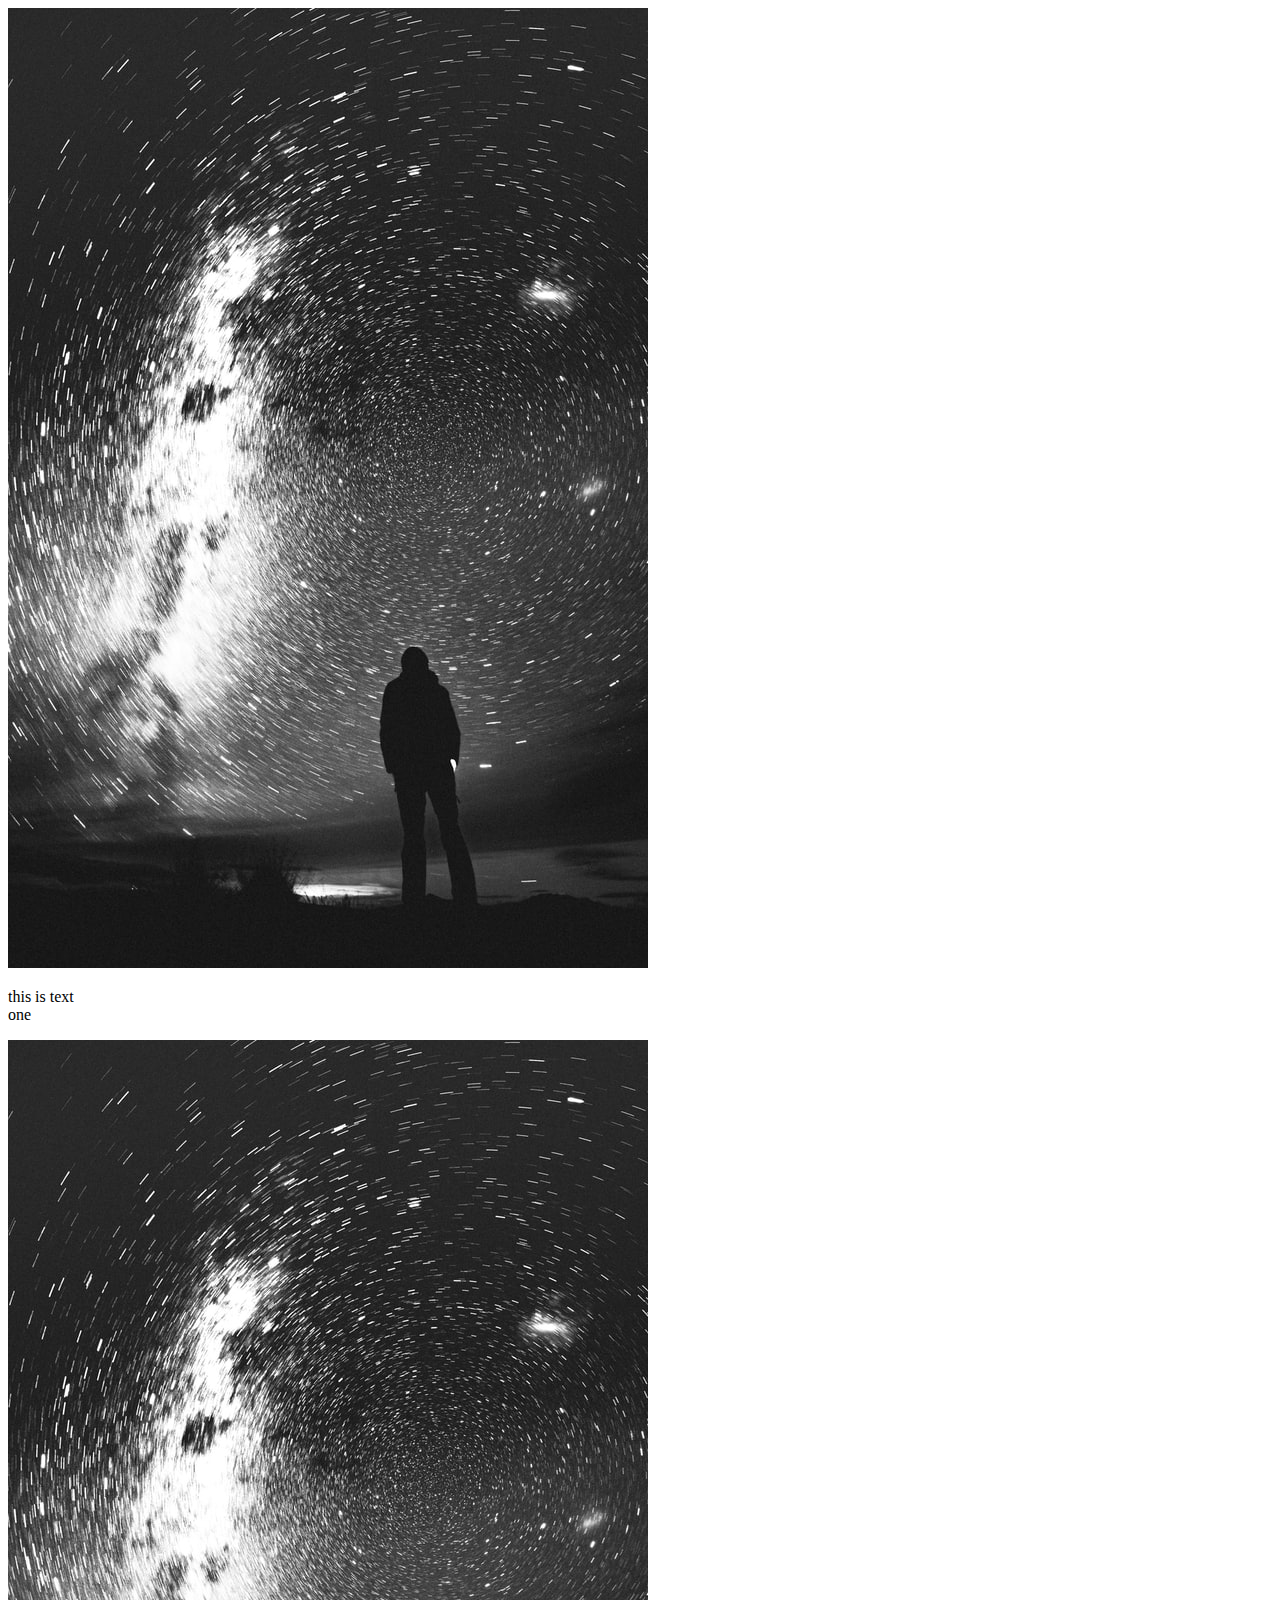
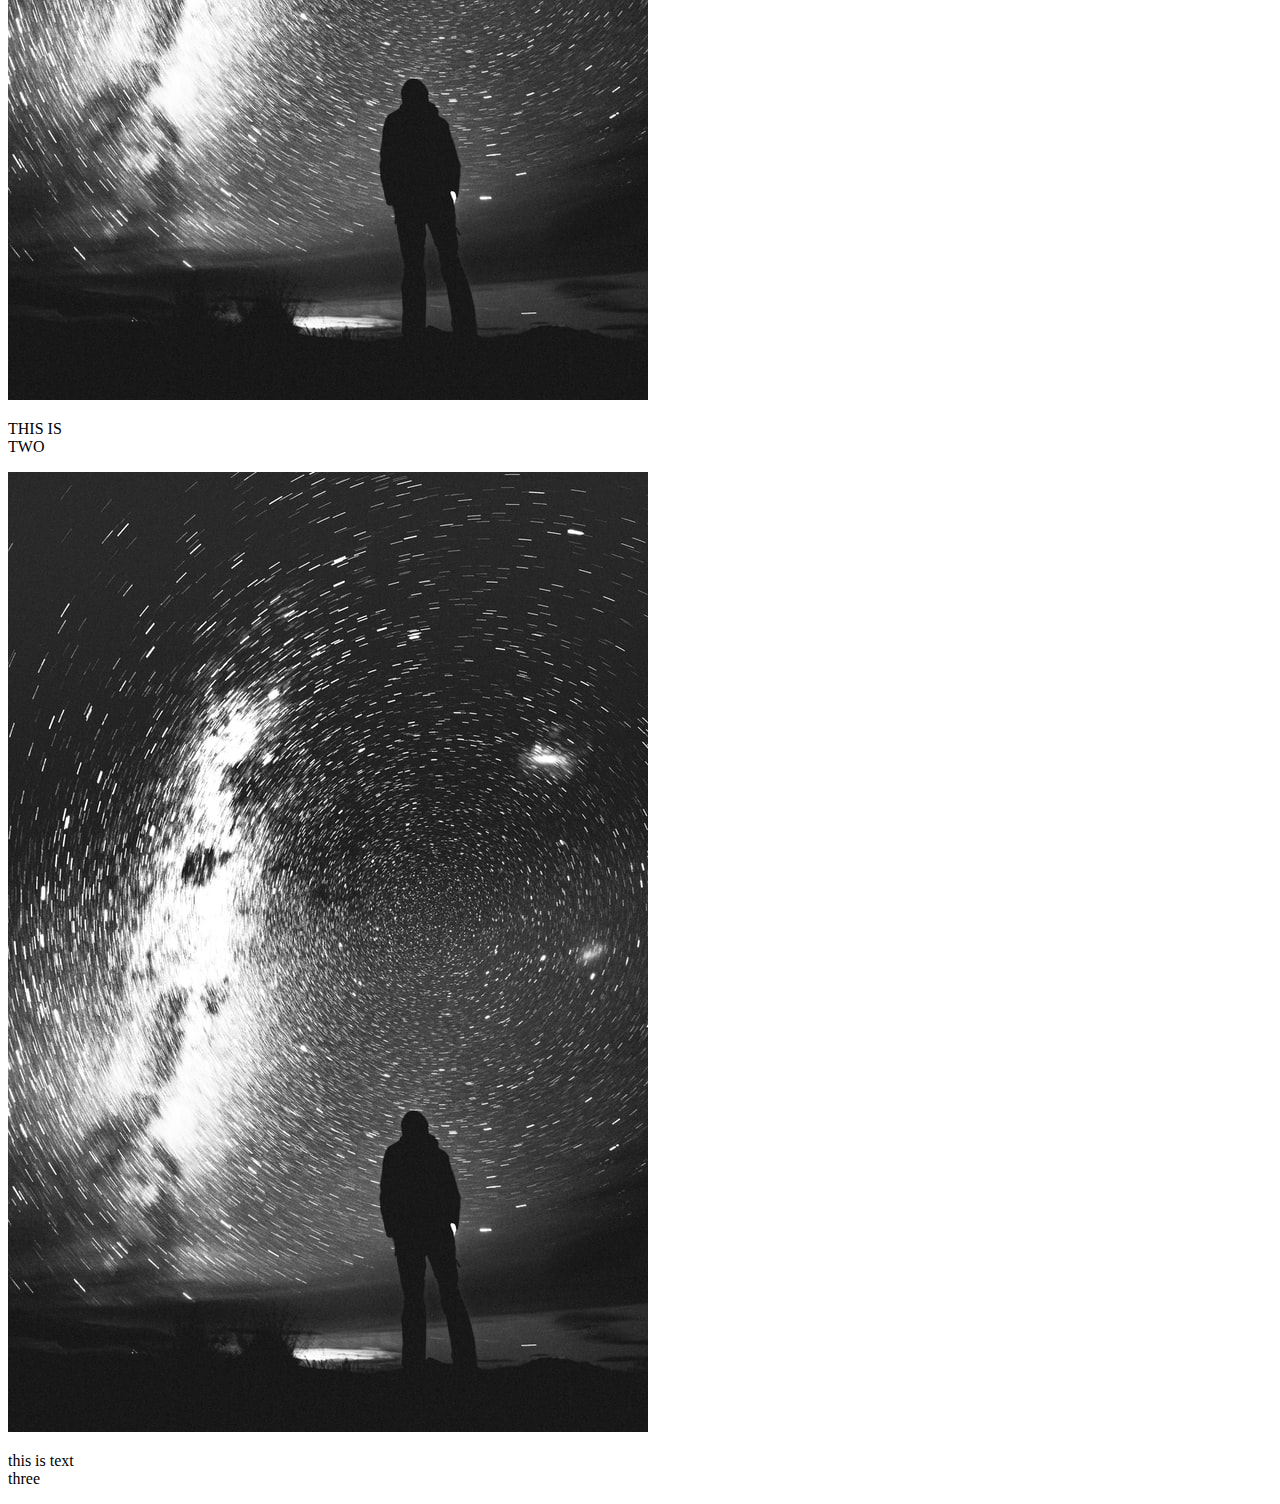
==== index.html @ 27352620 "basic stlye use carousel" ====
<!DOCTYPE html>
<html lang="en">
<head>
  
    <link href="https://cdn.jsdelivr.net/npm/bootstrap@5.0.0-beta2/dist/css/bootstrap.min.css" rel="stylesheet" integrity="sha384-BmbxuPwQa2lc/FVzBcNJ7UAyJxM6wuqIj61tLrc4wSX0szH/Ev+nYRRuWlolflfl" crossorigin="anonymous">
   <link rel="stylesheet" href= "styles/styles.css">
    <title>Document</title>
</head>
<body>

    <div>
        <div id="carouselExampleSlidesOnly" class="carousel slide" data-bs-ride="carousel">
            <div class="carousel-inner">
              <div class="carousel-item active photocontainer">
                <img src="images/marek-piwnicki-aEYV8NlDP-c-unsplash.jpg" class="d-block w-100" alt="...">
               <p>
                   this is text one
               </p> 
              </div>
              <div class="carousel-item photocontainer">
                <img src="images/marek-piwnicki-aEYV8NlDP-c-unsplash.jpg" class="d-block w-100" alt="...">
                <p>
                    THIS IS TWO
                </p>
              </div>
              <div class="carousel-item photocontainer">
                <img src="images/marek-piwnicki-aEYV8NlDP-c-unsplash.jpg" class="d-block w-100" alt="...">
                <p>
                    this is text three
                </p>
              </div>
            </div>
          </div>
    <script src="https://cdn.jsdelivr.net/npm/@popperjs/core@2.6.0/dist/umd/popper.min.js" integrity="sha384-KsvD1yqQ1/1+IA7gi3P0tyJcT3vR+NdBTt13hSJ2lnve8agRGXTTyNaBYmCR/Nwi" crossorigin="anonymous"></script>
<script src="https://cdn.jsdelivr.net/npm/bootstrap@5.0.0-beta2/dist/js/bootstrap.min.js" integrity="sha384-nsg8ua9HAw1y0W1btsyWgBklPnCUAFLuTMS2G72MMONqmOymq585AcH49TLBQObG" crossorigin="anonymous"></script>

    
</body>
</html>
---- styles/styles.css ----
.photocontainer{
    width: 5rem ;
    height: auto;
}
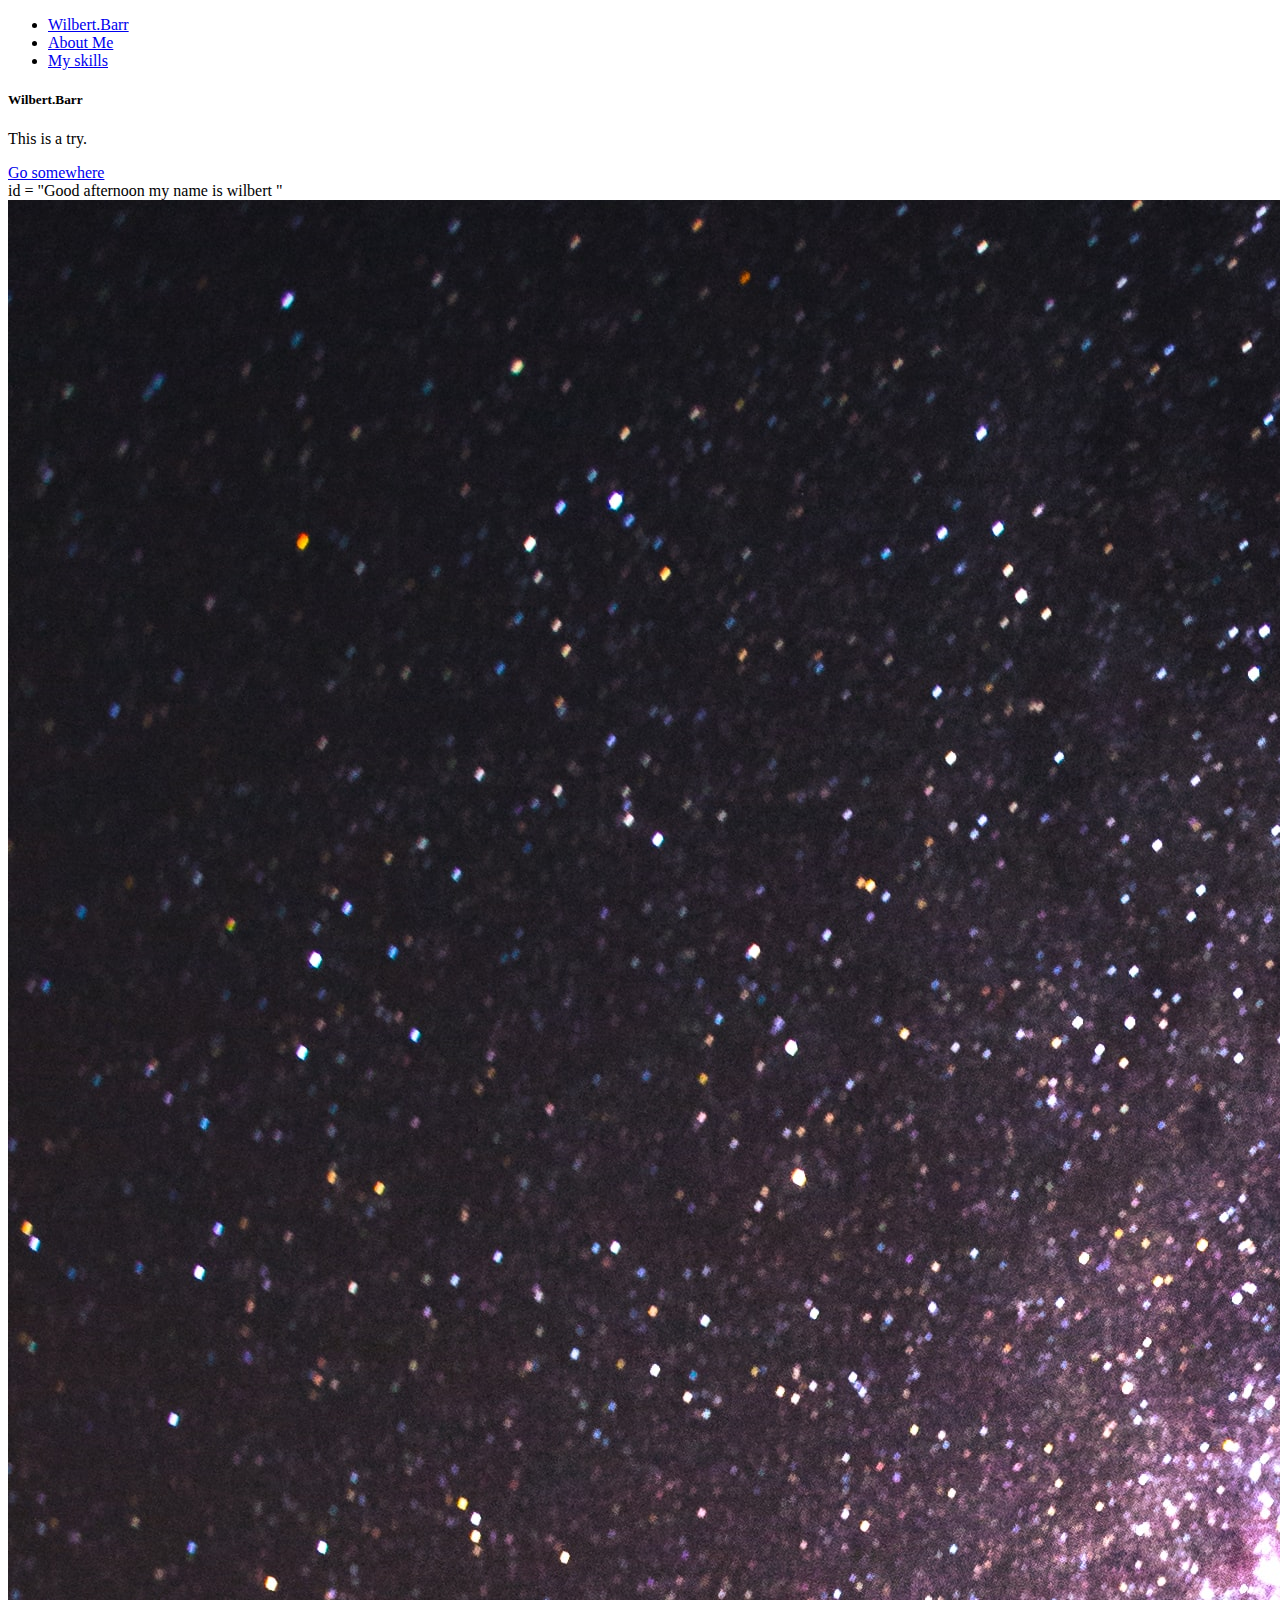
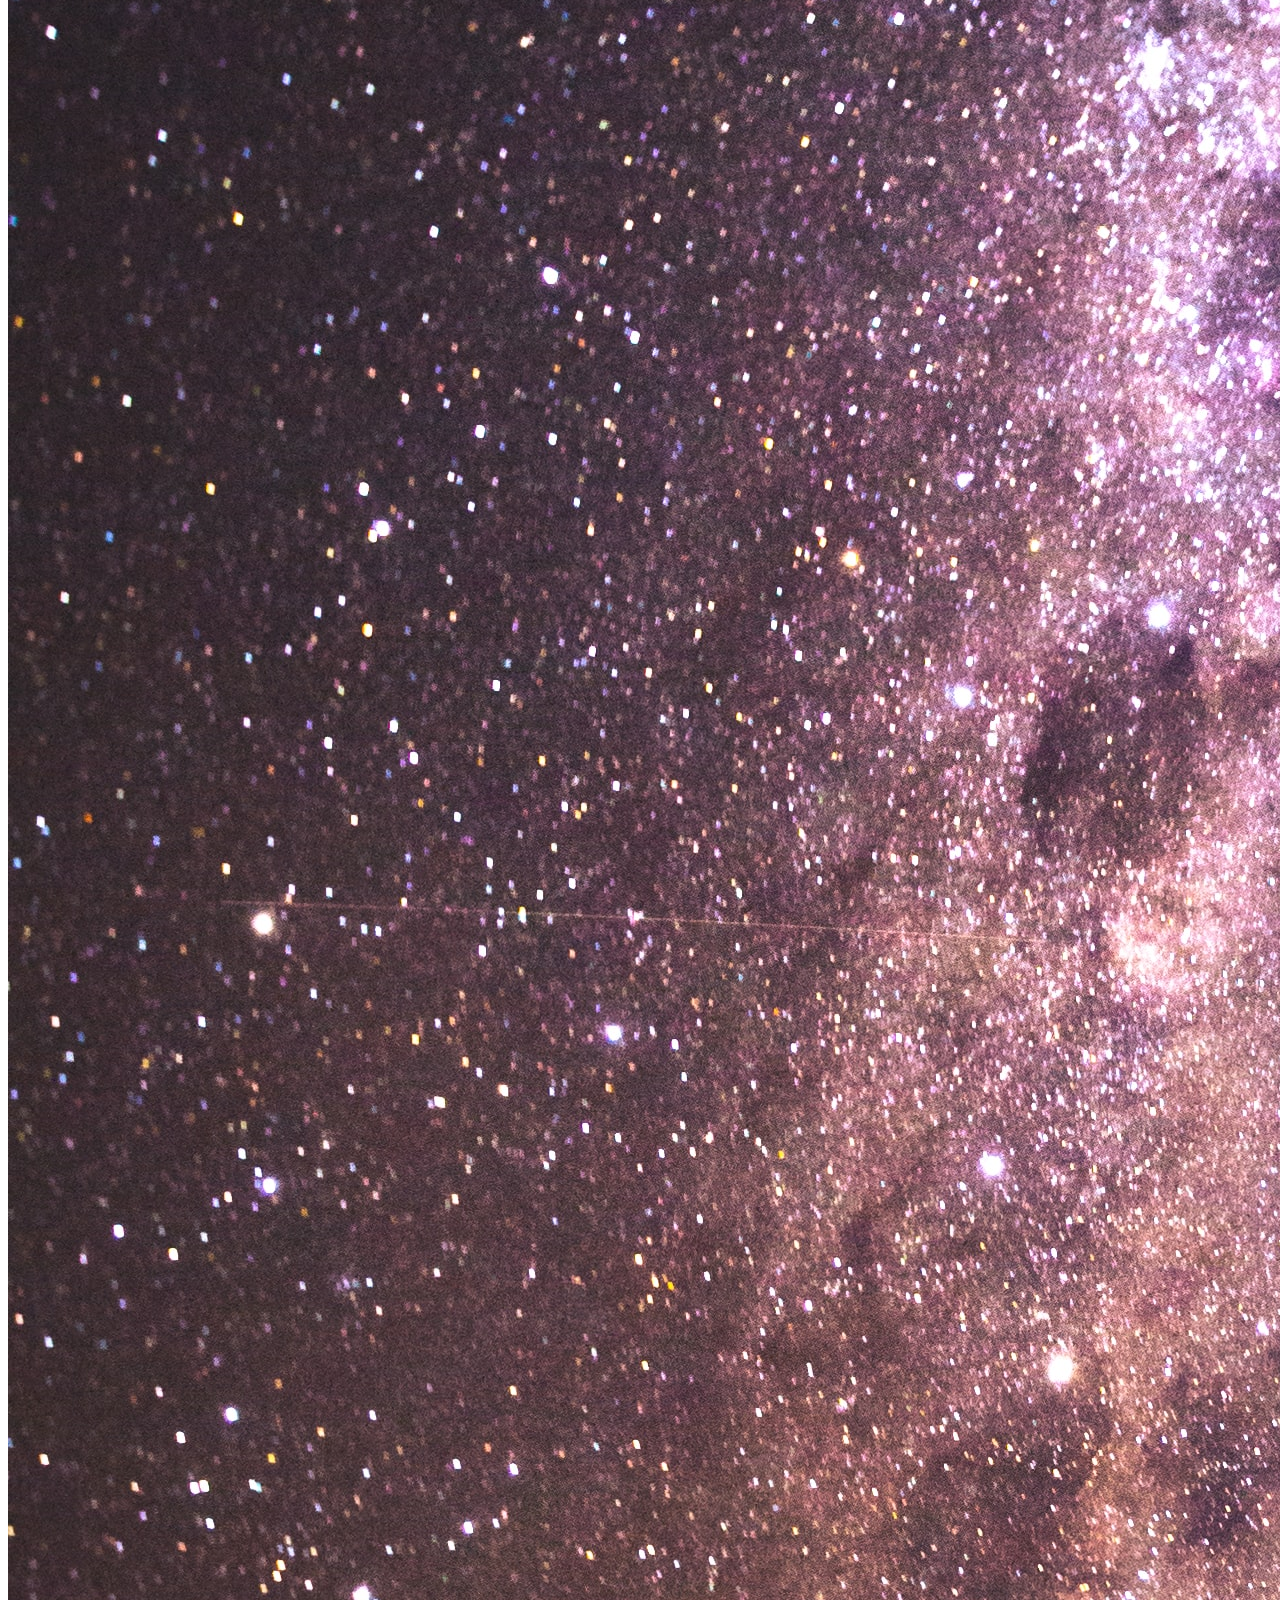
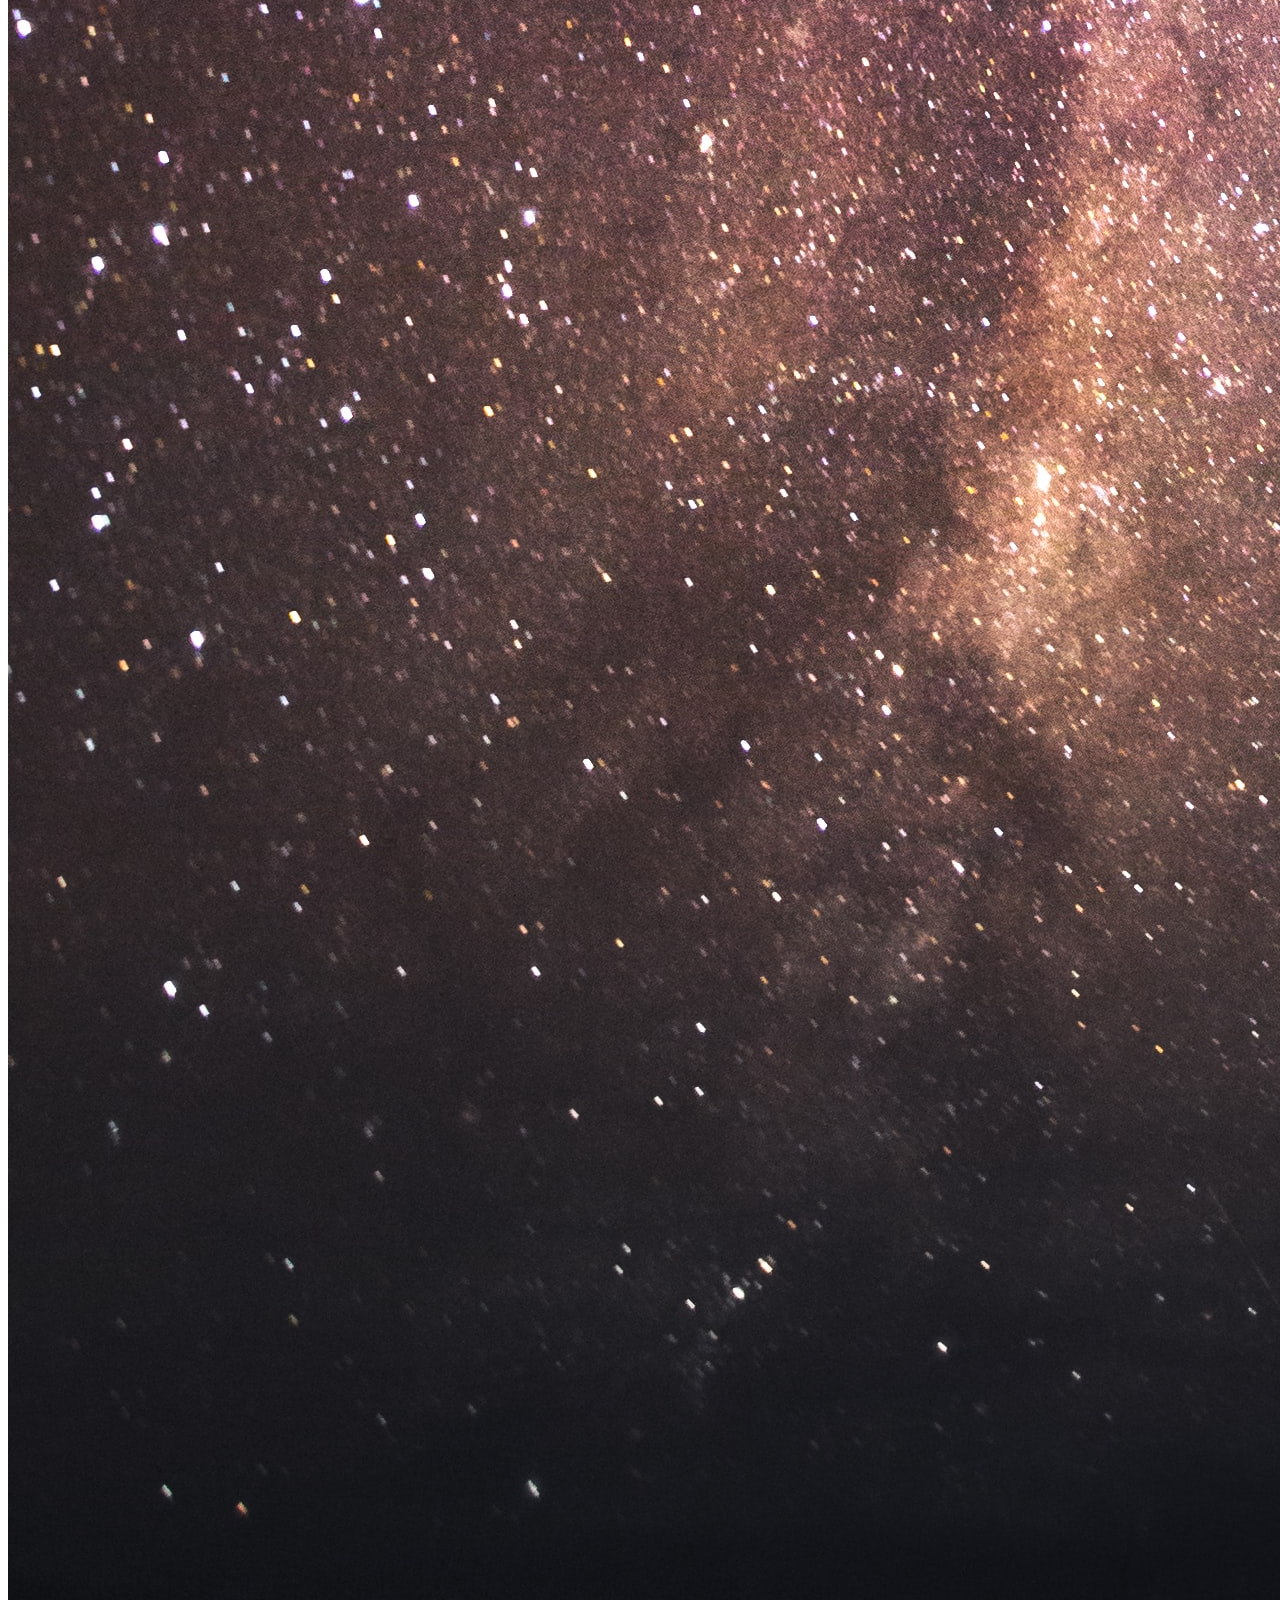
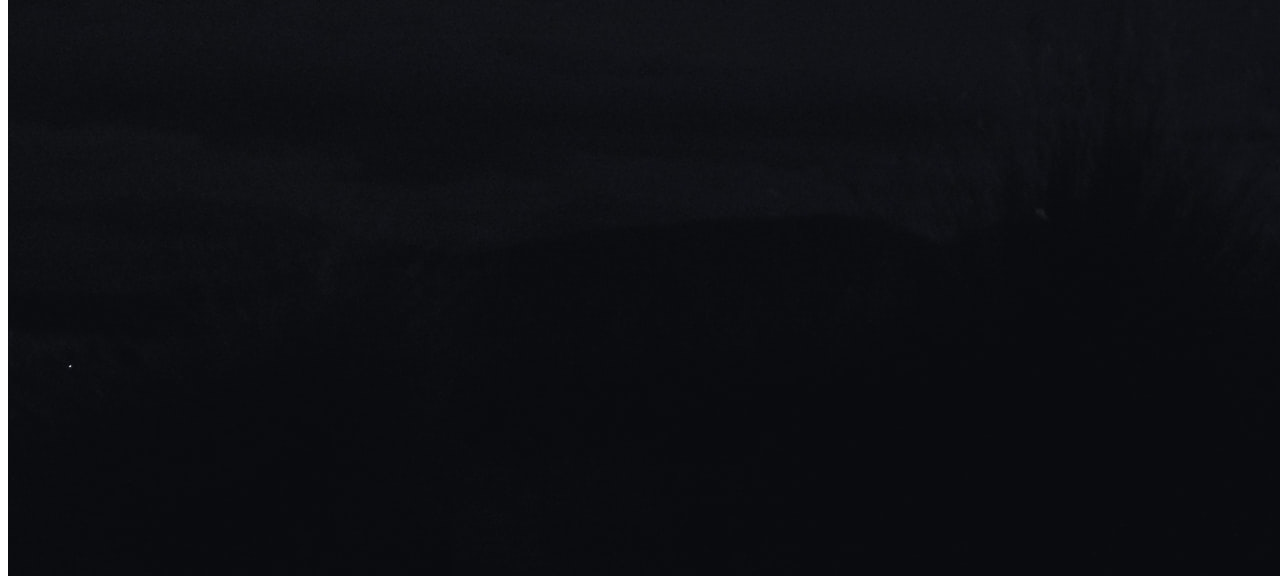
==== commit f58764e0: "wilbertbarr/daytripgenerator_js" ====
--- a/index.html
+++ b/index.html
@@ -7,33 +7,33 @@
     <title>Document</title>
 </head>
 <body>
+    <div class="card text-center">
+        <div class="Wilbert">
+          <ul class="nav nav-tabs card-header-tabs">
+            <li class="nav-item">
+              <a class="nav-link active" aria-current="true" href="#AllAboutWilbert">Wilbert.Barr</a>
+            </li>
+            <li class="nav-item">
+              <a class="nav-link" href="#">About Me</a>
+            </li>
+            <li class="nav-item">
+              <a class="nav-link active" href="#" tabindex="-1" aria-disabled="true">My skills</a>
+            </li>
+          </ul>
+        </div>
+        <div class="card-body" >
+          <h5 class="card-title">Wilbert.Barr</h5>
+          <p class="card-text">This is a try.</p>
+          <a href="#" class="btn btn-primary">Go somewhere</a>
+        </div>
+      </div>
+   <div id="AllAboutWilbert">
+       id = "Good afternoon my name is wilbert "
+   </div>
+   <script src="https://cdn.jsdelivr.net/npm/bootstrap@5.0.0-beta2/dist/js/bootstrap.bundle.min.js" integrity="sha384-b5kHyXgcpbZJO/tY9Ul7kGkf1S0CWuKcCD38l8YkeH8z8QjE0GmW1gYU5S9FOnJ0" crossorigin="anonymous"></script>
 
-    <div>
-        <div id="carouselExampleSlidesOnly" class="carousel slide" data-bs-ride="carousel">
-            <div class="carousel-inner">
-              <div class="carousel-item active photocontainer">
-                <img src="images/marek-piwnicki-aEYV8NlDP-c-unsplash.jpg" class="d-block w-100" alt="...">
-               <p>
-                   this is text one
-               </p> 
-              </div>
-              <div class="carousel-item photocontainer">
-                <img src="images/marek-piwnicki-aEYV8NlDP-c-unsplash.jpg" class="d-block w-100" alt="...">
-                <p>
-                    THIS IS TWO
-                </p>
-              </div>
-              <div class="carousel-item photocontainer">
-                <img src="images/marek-piwnicki-aEYV8NlDP-c-unsplash.jpg" class="d-block w-100" alt="...">
-                <p>
-                    this is text three
-                </p>
-              </div>
-            </div>
-          </div>
-    <script src="https://cdn.jsdelivr.net/npm/@popperjs/core@2.6.0/dist/umd/popper.min.js" integrity="sha384-KsvD1yqQ1/1+IA7gi3P0tyJcT3vR+NdBTt13hSJ2lnve8agRGXTTyNaBYmCR/Nwi" crossorigin="anonymous"></script>
-<script src="https://cdn.jsdelivr.net/npm/bootstrap@5.0.0-beta2/dist/js/bootstrap.min.js" integrity="sha384-nsg8ua9HAw1y0W1btsyWgBklPnCUAFLuTMS2G72MMONqmOymq585AcH49TLBQObG" crossorigin="anonymous"></script>
-
-    
+    <scipt>
+        <img src= "images/marek-piwnicki-lYXmBBw_uPE-unsplash.jpg" class="img-fluid" alt="...">
+    </scipt>
 </body>
 </html>